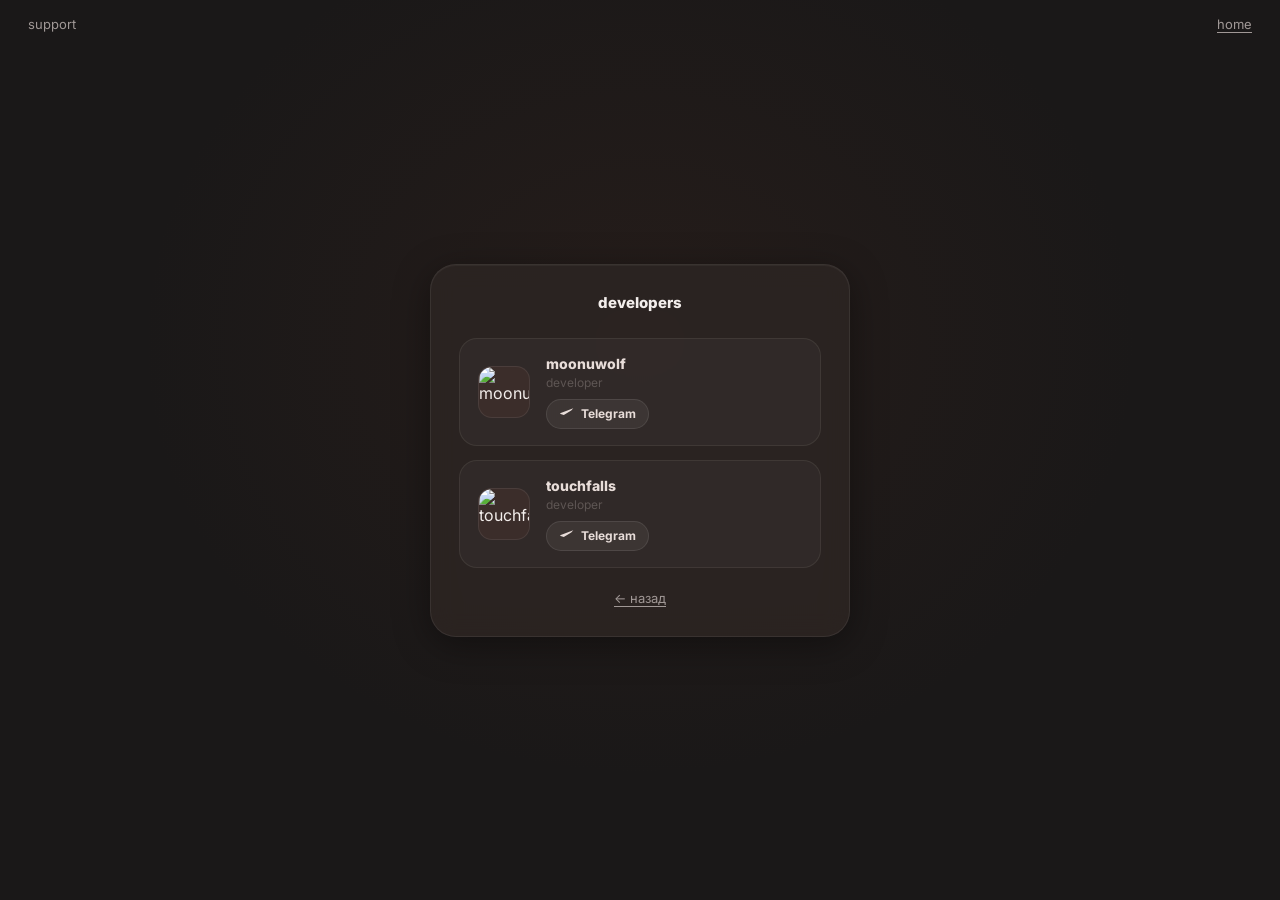
==== support/index.html @ 788c518e "Add files via upload 1.0.0 without needed media pictures" ====
<!DOCTYPE html>
<html lang="ru">
<head>
  <meta charset="UTF-8" />
  <meta name="viewport" content="width=device-width, initial-scale=1.0" />
  <title>Support — Check Rates</title>

  <link rel="preconnect" href="https://fonts.googleapis.com">
  <link rel="preconnect" href="https://fonts.gstatic.com" crossorigin>
  <link href="https://fonts.googleapis.com/css2?family=Inter:wght@400;500;600;700;800&display=swap" rel="stylesheet">

  <!-- CSS: база + раскладка + стили страницы support -->
  <!-- Пути относительны от src/support/, поэтому ../../ идёт на корень -->
  <link rel="stylesheet" href="../../src/css/base.css">
  <link rel="stylesheet" href="../../src/css/layout.css">
  <link rel="stylesheet" href="../../src/css/support.css">
</head>
<body class="page-support">

  <!-- ── Верхняя шапка ── -->
  <header class="topbar">
    <span class="topbar-label">support</span>
    <a class="topbar-link" href="../../index.html">home</a>
  </header>


  <!-- ══════════════════════════════════════
       Карточка с разработчиками
  ══════════════════════════════════════ -->
  <div class="card">

    <div class="support-title">developers</div>

    <div class="devs">

      <!-- Разработчик 1 -->
      <div class="dev">
        <div class="dev-avatar">
          <!-- Замени на src/media/avatar-1.jpg относительно корня -->
          <img
            src="../../src/media/avatar-1.jpg"
            alt="moonuwolf"
            width="52" height="52"
            loading="lazy"
          >
        </div>
        <div class="dev-info">
          <div class="dev-name">moonuwolf</div>
          <div class="dev-role">developer</div>
          <div class="dev-links">
            <!-- Замени # на https://t.me/твой_ник -->
            <a class="tg-link" href="#" target="_blank" rel="noopener noreferrer">
              <svg class="tg-icon" viewBox="0 0 24 24" fill="none" aria-hidden="true">
                <path d="M21.433 3.261 2.644 10.67c-1.24.497-1.233 1.188-.226 1.496l4.799 1.498
                         11.12-7.018c.524-.318-.002.002L7.594 16.492l-.332 4.94c.488 0
                         .703-.223.974-.484l2.338-2.27 4.862 3.587c.896.494 1.54.239
                         1.763-.83L21.95 4.74c.327-1.308-.499-1.902-1.517-1.479z"
                      fill="currentColor"/>
              </svg>
              Telegram
            </a>
          </div>
        </div>
      </div>

      <!-- Разработчик 2 -->
      <div class="dev">
        <div class="dev-avatar">
          <img
            src="../../src/media/avatar-2.jpg"
            alt="touchfalls"
            width="52" height="52"
            loading="lazy"
          >
        </div>
        <div class="dev-info">
          <div class="dev-name">touchfalls</div>
          <div class="dev-role">developer</div>
          <div class="dev-links">
            <!-- Замени # на https://t.me/твой_ник -->
            <a class="tg-link" href="#" target="_blank" rel="noopener noreferrer">
              <svg class="tg-icon" viewBox="0 0 24 24" fill="none" aria-hidden="true">
                <path d="M21.433 3.261 2.644 10.67c-1.24.497-1.233 1.188-.226 1.496l4.799 1.498
                         11.12-7.018c.524-.318-.002.002L7.594 16.492l-.332 4.94c.488 0
                         .703-.223.974-.484l2.338-2.27 4.862 3.587c.896.494 1.54.239
                         1.763-.83L21.95 4.74c.327-1.308-.499-1.902-1.517-1.479z"
                      fill="currentColor"/>
              </svg>
              Telegram
            </a>
          </div>
        </div>
      </div>

    </div>

    <!-- Ссылка назад -->
    <div class="back-wrap">
      <a class="back-link" href="../../index.html">← назад</a>
    </div>

  </div>

</body>
</html>
---- src/css/base.css ----
/* ===========================================
   BASE — переменные и базовый сброс стилей
=========================================== */

/* Переменные: цвета, скругления, тень */
:root {
  --bg:          #1a1818;
  --card:        rgba(44, 36, 34, 0.92);
  --card-border: rgba(255, 255, 255, 0.07);
  --text:        #f3eeec;
  --muted:       #a09896;
  --faint:       #5e5654;
  --accent:      #e8ddd9;
  --primary:     #c9a88f;

  --radius:    26px;
  --radius-sm: 16px;
  --radius-xs: 12px;

  --shadow: 0 8px 36px rgba(0, 0, 0, 0.38),
            inset 0 1px 0 rgba(255, 255, 255, 0.04);
}

/* Сброс браузерных отступов */
*, *::before, *::after {
  box-sizing: border-box;
  margin: 0;
  padding: 0;
}

html {
  scroll-behavior: smooth;
}

body {
  font-family: 'Inter', sans-serif;
  background:
    radial-gradient(ellipse at 50% 38%, rgba(90, 50, 35, 0.18), transparent 55%),
    var(--bg);
  color: var(--text);
  min-height: 100vh;
  overflow-x: hidden;
}

/* Убираем дефолтные стили у ссылок, кнопок, инпутов */
a, button, input { font: inherit; color: inherit; }
a               { text-decoration: none; }
button          { background: none; border: none; cursor: pointer; }
img             { display: block; max-width: 100%; }
---- src/css/layout.css ----
/* ===========================================
   LAYOUT — шапка, секции, карточка
=========================================== */

/* Верхняя фиксированная шапка */
.topbar {
  position: fixed;
  top: 0; left: 0; right: 0;
  display: flex;
  align-items: center;
  justify-content: space-between;
  padding: 16px 28px;
  z-index: 30;
}

.topbar-label {
  font-size: 13px;
  color: var(--muted);
}

.topbar-link {
  font-size: 13px;
  color: var(--muted);
  text-decoration: underline;
  text-underline-offset: 3px;
  transition: color 0.2s;
}
.topbar-link:hover { color: var(--text); }

/* Секции — занимают полный экран, контент по центру */
.section {
  min-height: 100vh;
  display: grid;
  place-items: center;
  padding: 80px 20px;
  scroll-snap-align: start;
}

/* Карточка — основной контейнер контента */
.card {
  width: min(420px, calc(100vw - 36px));
  background: var(--card);
  border: 1px solid var(--card-border);
  border-radius: var(--radius);
  box-shadow: var(--shadow);
  backdrop-filter: blur(12px);
  padding: 28px 28px 30px;
}

/* Адаптив для маленьких экранов */
@media (max-width: 480px) {
  .card    { padding: 22px 18px 24px; border-radius: 22px; }
  .topbar  { padding: 14px 18px; }
}
---- src/css/support.css ----
/* ===========================================
   SUPPORT — страница с карточками разработчиков
=========================================== */

/* Страница по центру экрана */
body.page-support {
  display: grid;
  place-items: center;
  padding: 80px 20px;
}

/* Заголовок "developers" */
.support-title {
  font-size: 15px;
  font-weight: 800;
  text-align: center;
  margin-bottom: 26px;
}

/* Список карточек разработчиков */
.devs {
  display: flex;
  flex-direction: column;
  gap: 14px;
}

/* Одна карточка разработчика */
.dev {
  display: flex;
  align-items: center;
  gap: 16px;
  padding: 16px 18px;
  border-radius: 18px;
  background: rgba(255, 255, 255, 0.03);
  border: 1px solid rgba(255, 255, 255, 0.07);
  transition: background 0.18s;
}
.dev:hover { background: rgba(255, 255, 255, 0.055); }

/* Аватарка в карточке разработчика */
.dev-avatar {
  width: 52px;
  height: 52px;
  border-radius: 14px;
  overflow: hidden;
  flex-shrink: 0;
  background: #3b2d2a;
  border: 1px solid rgba(255, 255, 255, 0.08);
}
.dev-avatar img {
  width: 100%;
  height: 100%;
  object-fit: cover;
}

/* Имя и роль */
.dev-info   { flex: 1; min-width: 0; }
.dev-name   { font-size: 14px; font-weight: 800; color: var(--accent); }
.dev-role   { font-size: 12px; color: var(--faint); margin-top: 3px; }
.dev-links  { display: flex; gap: 10px; margin-top: 9px; }

/* Кнопка Telegram */
.tg-link {
  display: inline-flex;
  align-items: center;
  gap: 6px;
  padding: 6px 12px;
  border-radius: 999px;
  background: rgba(255, 255, 255, 0.06);
  border: 1px solid rgba(255, 255, 255, 0.09);
  font-size: 12px;
  font-weight: 700;
  color: var(--accent);
  transition: background 0.18s, transform 0.18s;
}
.tg-link:hover {
  background: rgba(255, 255, 255, 0.11);
  transform: translateY(-1px);
}

/* Иконка Telegram */
.tg-icon { width: 16px; height: 16px; flex-shrink: 0; }

/* Ссылка "назад" */
.back-wrap  { display: flex; justify-content: center; margin-top: 22px; }
.back-link  {
  font-size: 13px;
  color: var(--muted);
  text-decoration: underline;
  text-underline-offset: 3px;
  transition: color 0.18s;
}
.back-link:hover { color: var(--text); }
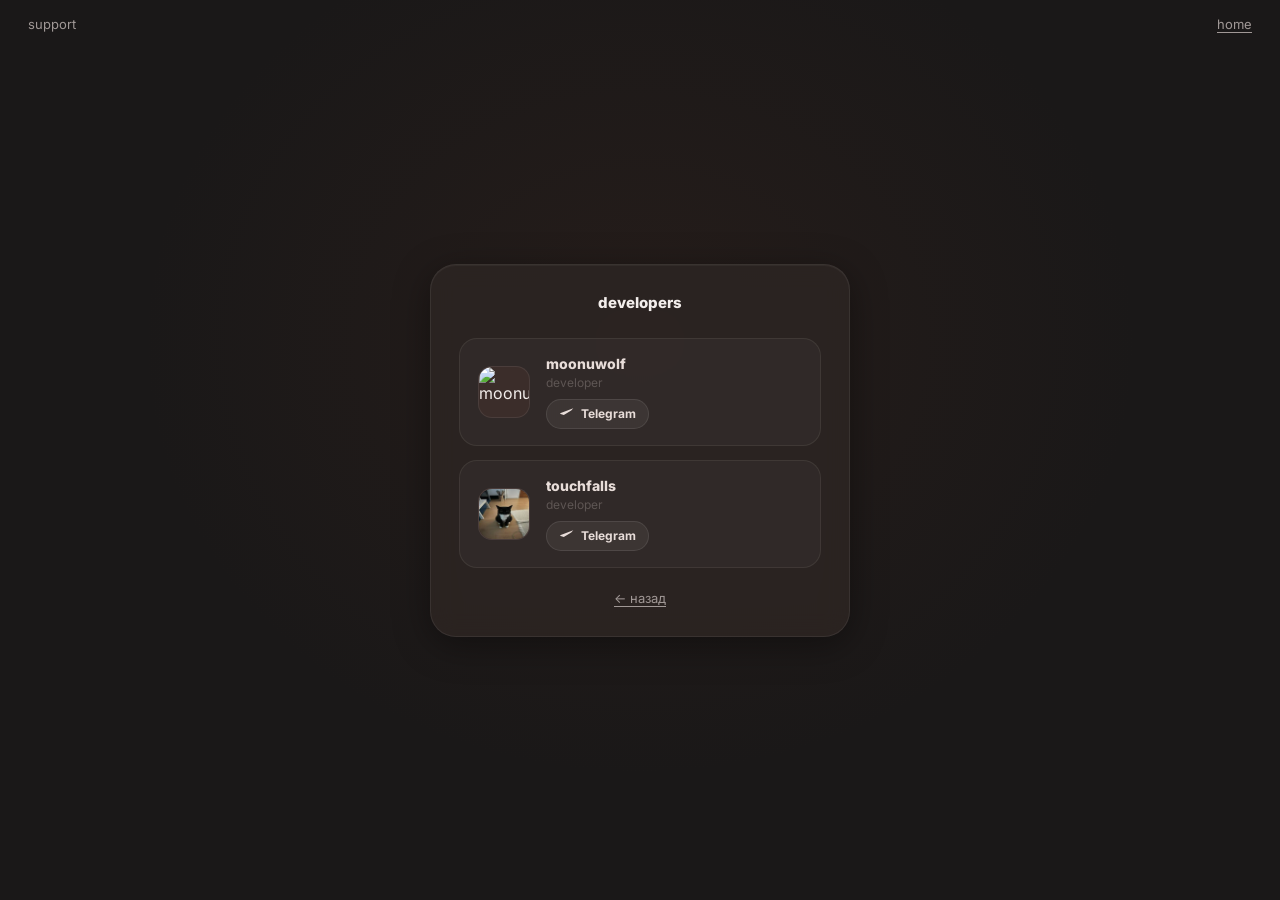
==== commit 94d767b8: "Update index.html" ====
--- a/support/index.html
+++ b/support/index.html
@@ -38,7 +38,7 @@
         <div class="dev-avatar">
           <!-- Замени на src/media/avatar-1.jpg относительно корня -->
           <img
-            src="../../src/media/avatar-1.jpg"
+            src="../../src/media/moonuwoolf.jpg"
             alt="moonuwolf"
             width="52" height="52"
             loading="lazy"
@@ -49,7 +49,7 @@
           <div class="dev-role">developer</div>
           <div class="dev-links">
             <!-- Замени # на https://t.me/твой_ник -->
-            <a class="tg-link" href="#" target="_blank" rel="noopener noreferrer">
+            <a class="tg-link" href="https://t.me/deadpoetli" target="_blank" rel="noopener noreferrer">
               <svg class="tg-icon" viewBox="0 0 24 24" fill="none" aria-hidden="true">
                 <path d="M21.433 3.261 2.644 10.67c-1.24.497-1.233 1.188-.226 1.496l4.799 1.498
                          11.12-7.018c.524-.318-.002.002L7.594 16.492l-.332 4.94c.488 0
@@ -67,7 +67,7 @@
       <div class="dev">
         <div class="dev-avatar">
           <img
-            src="../../src/media/avatar-2.jpg"
+            src="../../src/media/touchfalls.jpg"
             alt="touchfalls"
             width="52" height="52"
             loading="lazy"
@@ -78,7 +78,7 @@
           <div class="dev-role">developer</div>
           <div class="dev-links">
             <!-- Замени # на https://t.me/твой_ник -->
-            <a class="tg-link" href="#" target="_blank" rel="noopener noreferrer">
+            <a class="tg-link" href="https://t.me/zqape" target="_blank" rel="noopener noreferrer">
               <svg class="tg-icon" viewBox="0 0 24 24" fill="none" aria-hidden="true">
                 <path d="M21.433 3.261 2.644 10.67c-1.24.497-1.233 1.188-.226 1.496l4.799 1.498
                          11.12-7.018c.524-.318-.002.002L7.594 16.492l-.332 4.94c.488 0
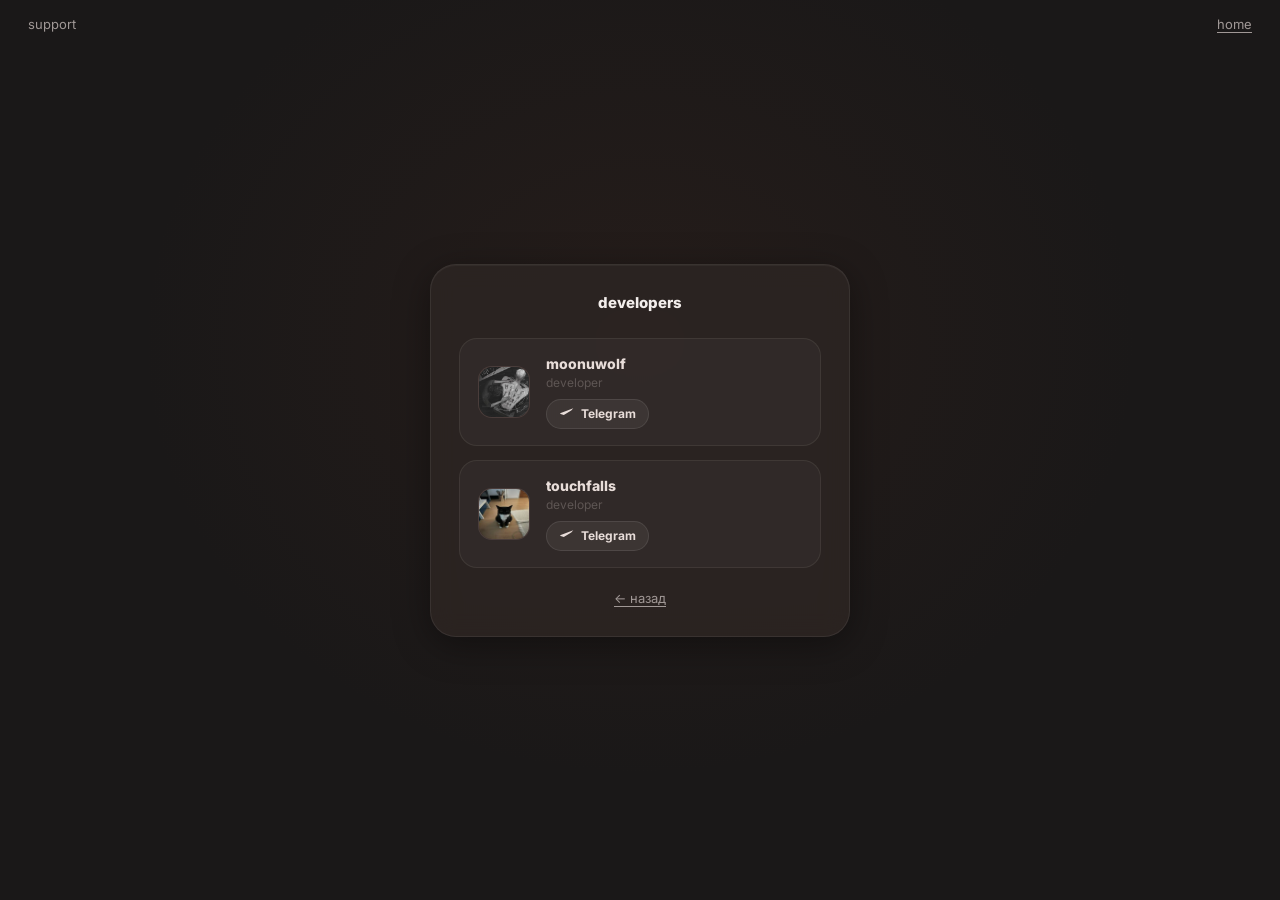
==== commit f872bef0: "Update index.html" ====
--- a/support/index.html
+++ b/support/index.html
@@ -38,7 +38,7 @@
         <div class="dev-avatar">
           <!-- Замени на src/media/avatar-1.jpg относительно корня -->
           <img
-            src="../../src/media/moonuwoolf.jpg"
+            src="../../src/media/moonu.jpg"
             alt="moonuwolf"
             width="52" height="52"
             loading="lazy"
